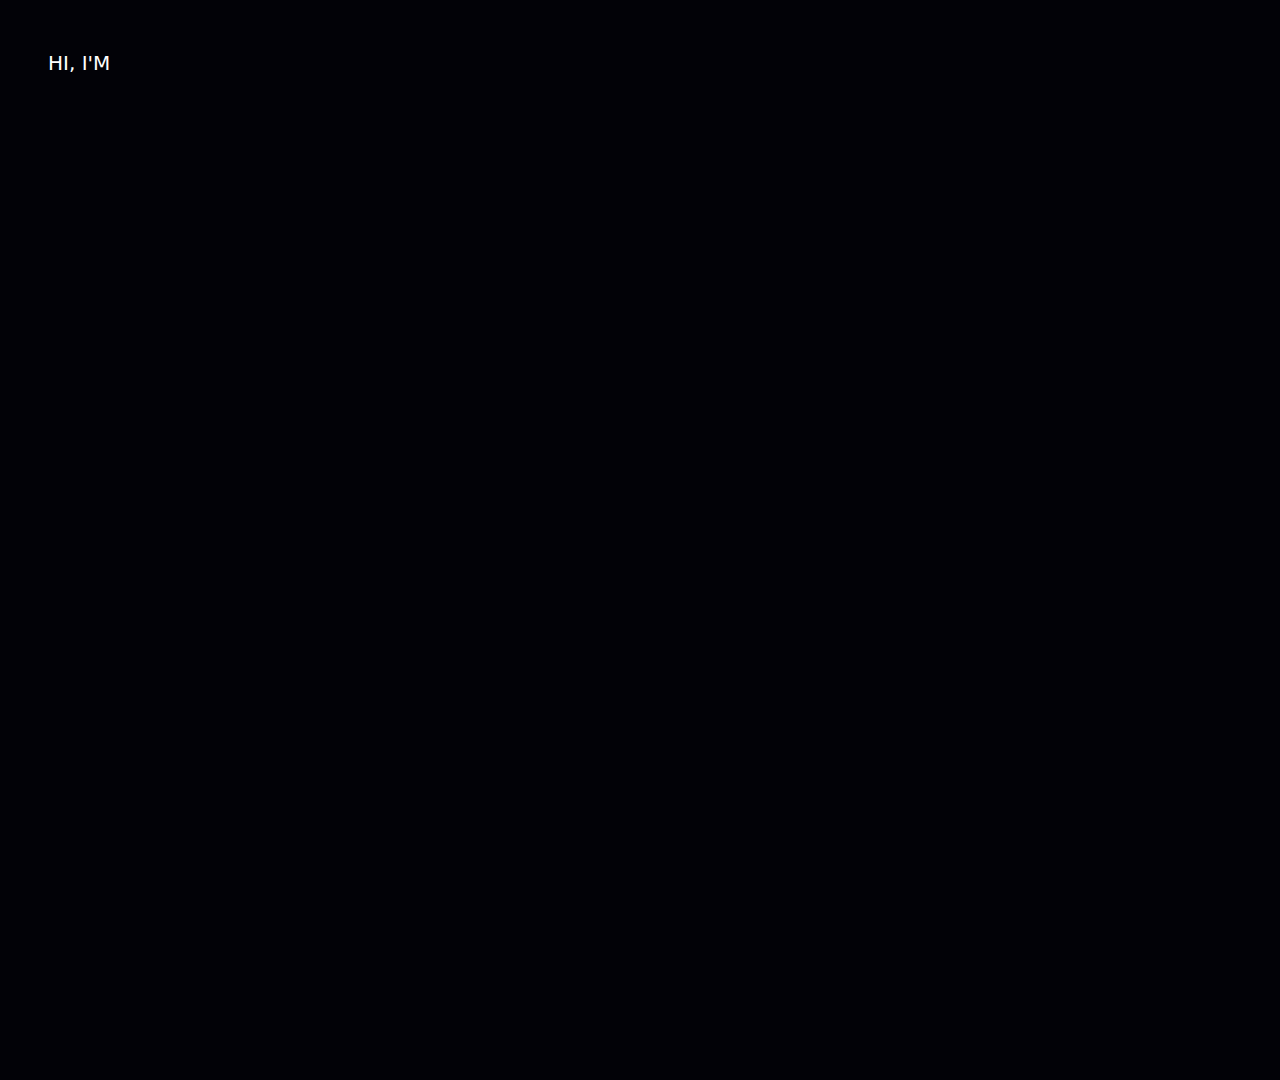
==== index.html @ fba692d8 "Update index.html" ====
<!DOCTYPE html>
  <html>
    <head>
      <link href="https://cdn.jsdelivr.net/npm/bootstrap@5.2.0/dist/css/bootstrap.min.css" rel="stylesheet">
      <link href="style.css" rel="stylesheet">
    </head>
    <body>
      <div class="body">
        <div class="pt-5 ps-5">
          <p class="p1">HI, I'M</p>
        </div>
      </div>
    </body>
  </html>
---- style.css ----
.body {
  width: 1920px;
  height: 1080px;
  background: #020207;
}

.p1 {
  color: white;
  font-size: 20px;
}
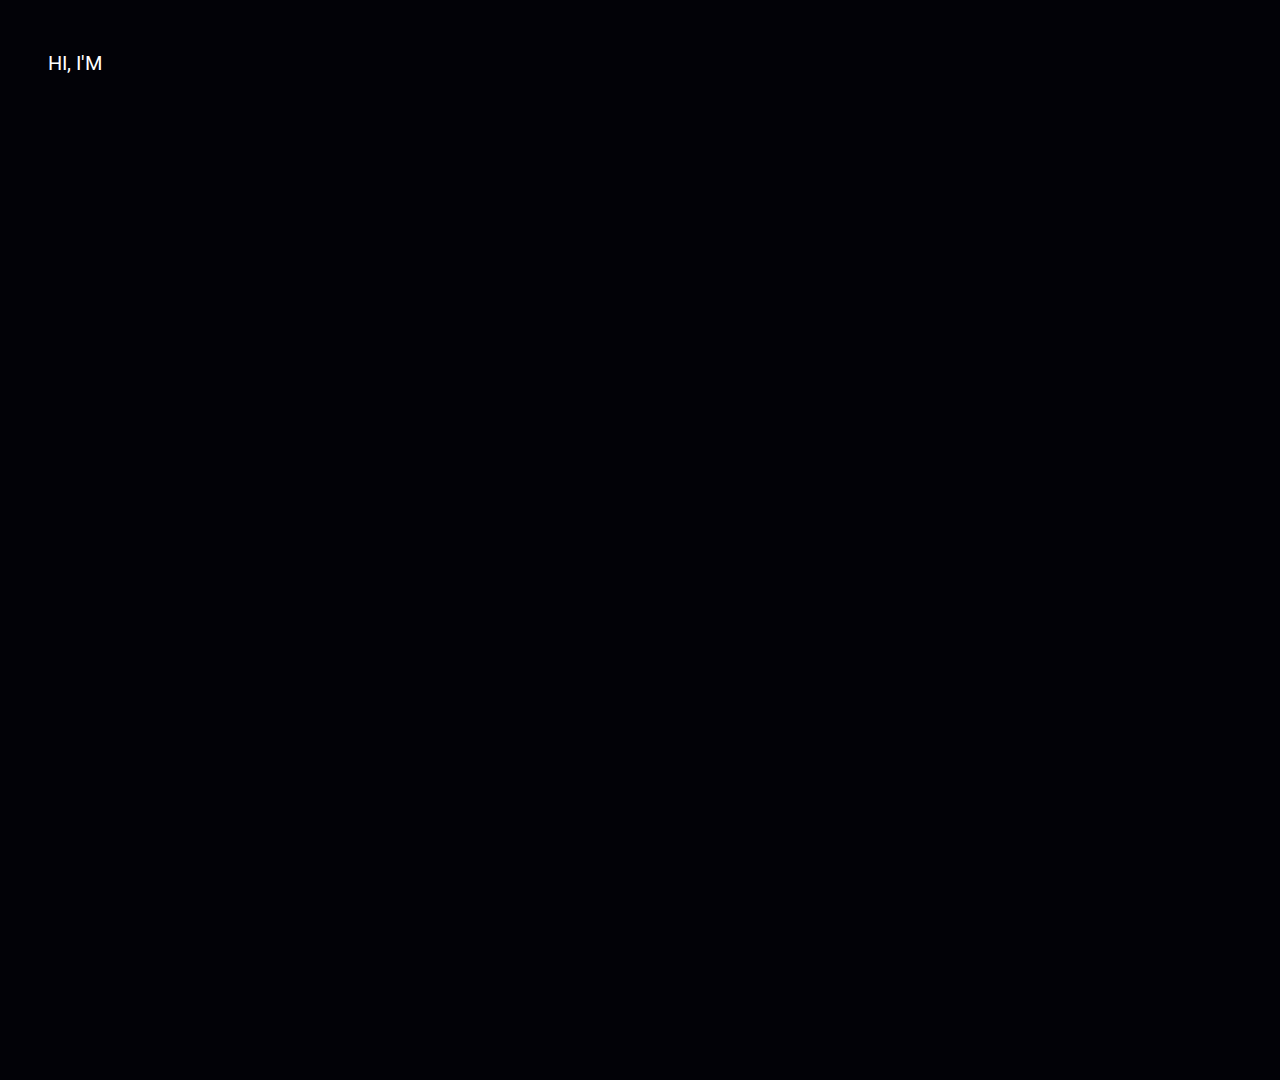
==== commit 8741e363: "Update index.html" ====
--- a/index.html
+++ b/index.html
@@ -1,6 +1,7 @@
 <!DOCTYPE html>
   <html>
     <head>
+      <link href="https://fonts.googleapis.com/css2?family=Roboto&display=swap" rel="stylesheet">
       <link href="https://cdn.jsdelivr.net/npm/bootstrap@5.2.0/dist/css/bootstrap.min.css" rel="stylesheet">
       <link href="style.css" rel="stylesheet">
     </head>
--- a/style.css
+++ b/style.css
@@ -1,3 +1,5 @@
+@import url('https://fonts.googleapis.com/css2?family=Roboto&display=swap');
+
 .body {
   width: 1920px;
   height: 1080px;
@@ -7,4 +9,5 @@
 .p1 {
   color: white;
   font-size: 20px;
+  font-family: 'Roboto';
 }
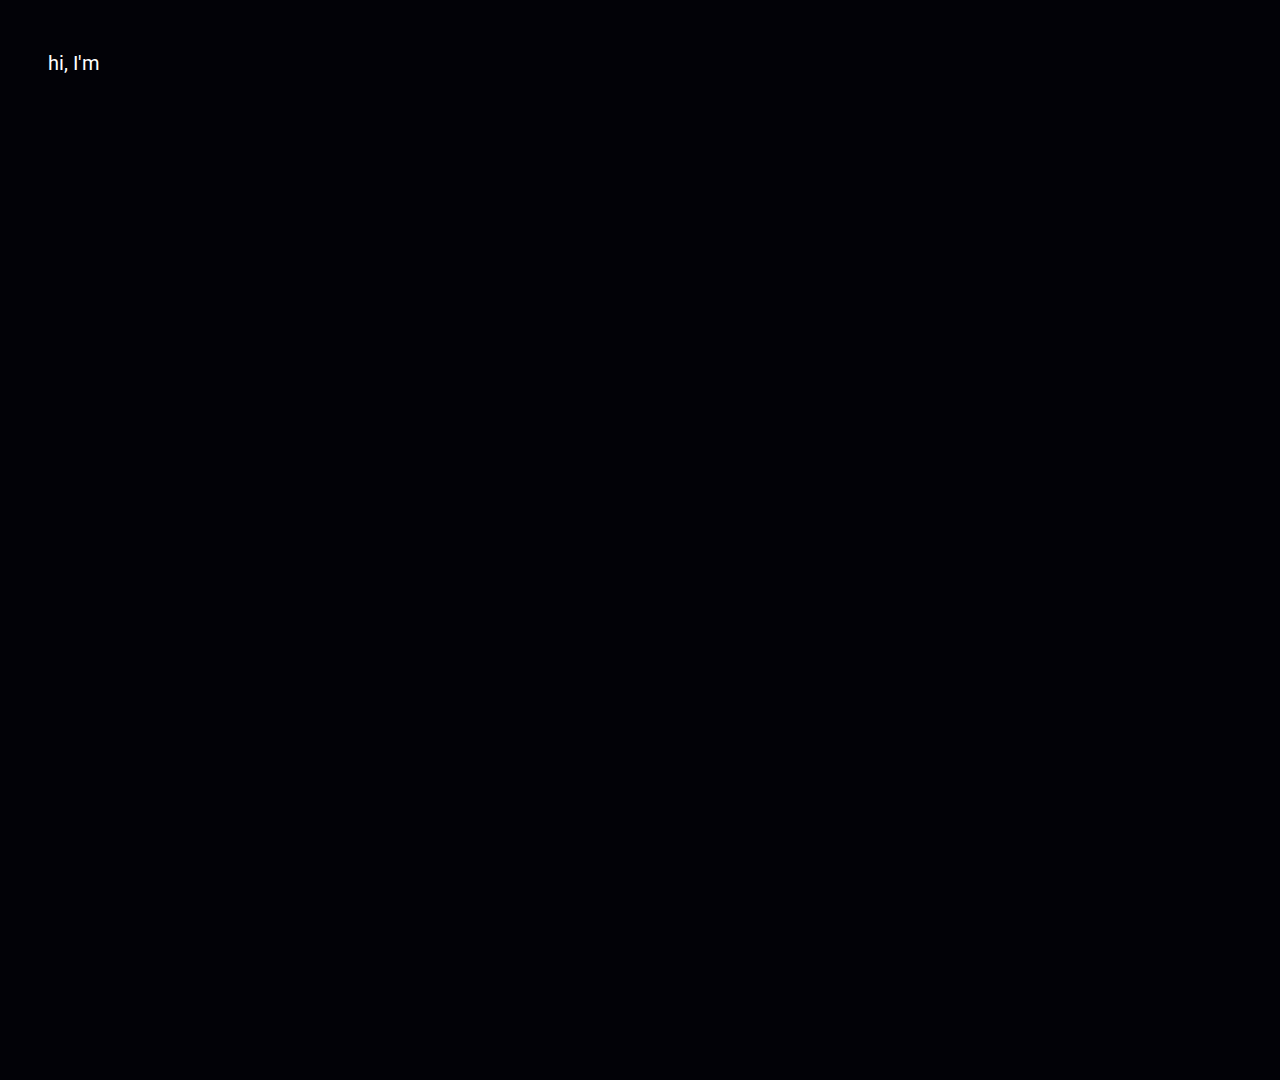
==== commit e7badcdf: "Update index.html" ====
--- a/index.html
+++ b/index.html
@@ -8,7 +8,7 @@
     <body>
       <div class="body">
         <div class="pt-5 ps-5">
-          <p class="p1">HI, I'M</p>
+          <p class="p1">hi, I'm</p>
         </div>
       </div>
     </body>
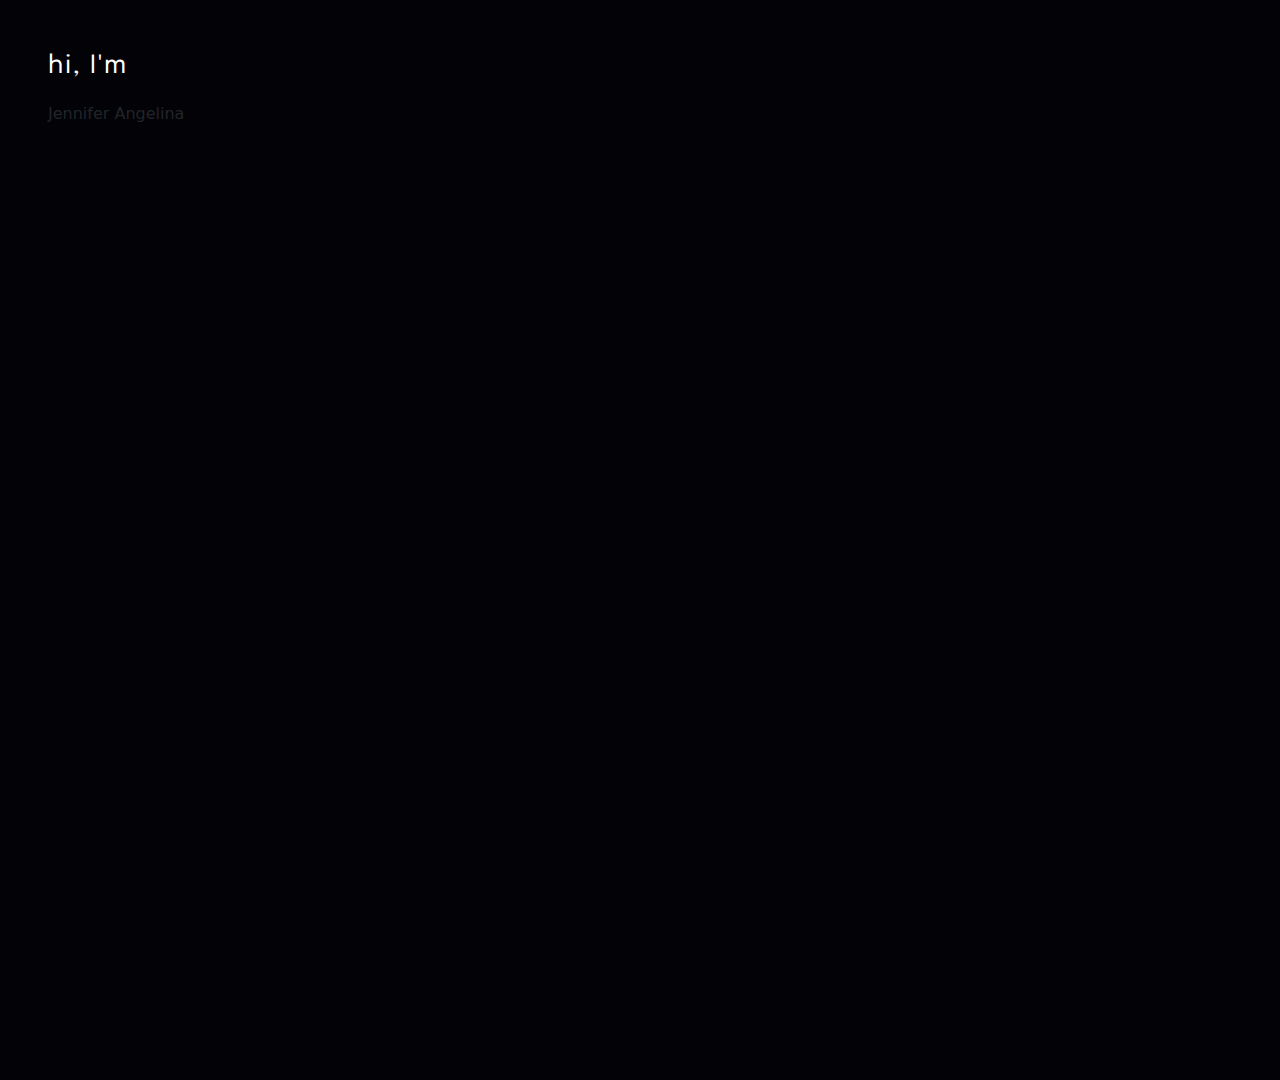
==== commit acd99c3c: "Update index.html" ====
--- a/index.html
+++ b/index.html
@@ -1,7 +1,7 @@
 <!DOCTYPE html>
   <html>
     <head>
-      <link href="https://fonts.googleapis.com/css2?family=Roboto&display=swap" rel="stylesheet">
+      <link href="https://fonts.googleapis.com/css2?family=Epilogue&display=swap" rel="stylesheet">
       <link href="https://cdn.jsdelivr.net/npm/bootstrap@5.2.0/dist/css/bootstrap.min.css" rel="stylesheet">
       <link href="style.css" rel="stylesheet">
     </head>
@@ -9,6 +9,7 @@
       <div class="body">
         <div class="pt-5 ps-5">
           <p class="p1">hi, I'm</p>
+          <p class="name">Jennifer Angelina</p>
         </div>
       </div>
     </body>
--- a/style.css
+++ b/style.css
@@ -1,5 +1,3 @@
-@import url('https://fonts.googleapis.com/css2?family=Roboto&display=swap');
-
 .body {
   width: 1920px;
   height: 1080px;
@@ -8,6 +6,7 @@
 
 .p1 {
   color: white;
-  font-size: 20px;
-  font-family: 'Roboto';
+  font-size: 25px;
+  letter-spacing: 2px;
+  font-family: 'Epilogue';
 }
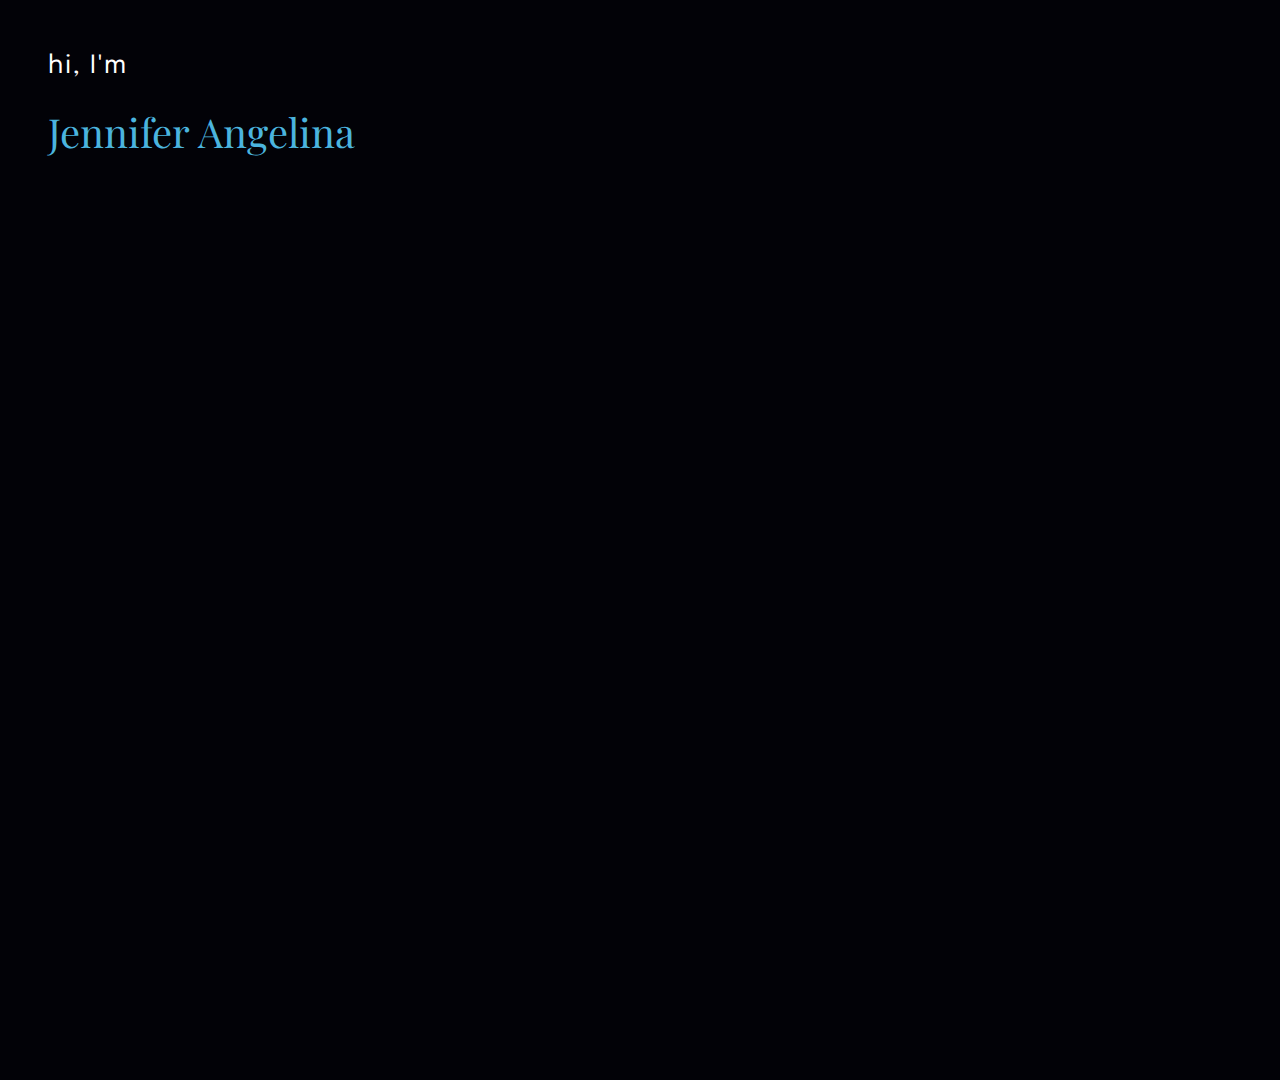
==== commit ca3e5335: "Update index.html" ====
--- a/index.html
+++ b/index.html
@@ -2,6 +2,7 @@
   <html>
     <head>
       <link href="https://fonts.googleapis.com/css2?family=Epilogue&display=swap" rel="stylesheet">
+      <link href="https://fonts.googleapis.com/css2?family=Playfair+Display:ital,wght@1,800&display=swap" rel="stylesheet">
       <link href="https://cdn.jsdelivr.net/npm/bootstrap@5.2.0/dist/css/bootstrap.min.css" rel="stylesheet">
       <link href="style.css" rel="stylesheet">
     </head>
@@ -9,7 +10,7 @@
       <div class="body">
         <div class="pt-5 ps-5">
           <p class="p1">hi, I'm</p>
-          <p class="name">Jennifer Angelina</p>
+          <p class="fullname">Jennifer Angelina</p>
         </div>
       </div>
     </body>
--- a/style.css
+++ b/style.css
@@ -10,3 +10,9 @@
   letter-spacing: 2px;
   font-family: 'Epilogue';
 }
+
+.fullname {
+  color: #4BB4DE;
+  font-size: 40px;
+  font-family: 'Playfair Display';
+}
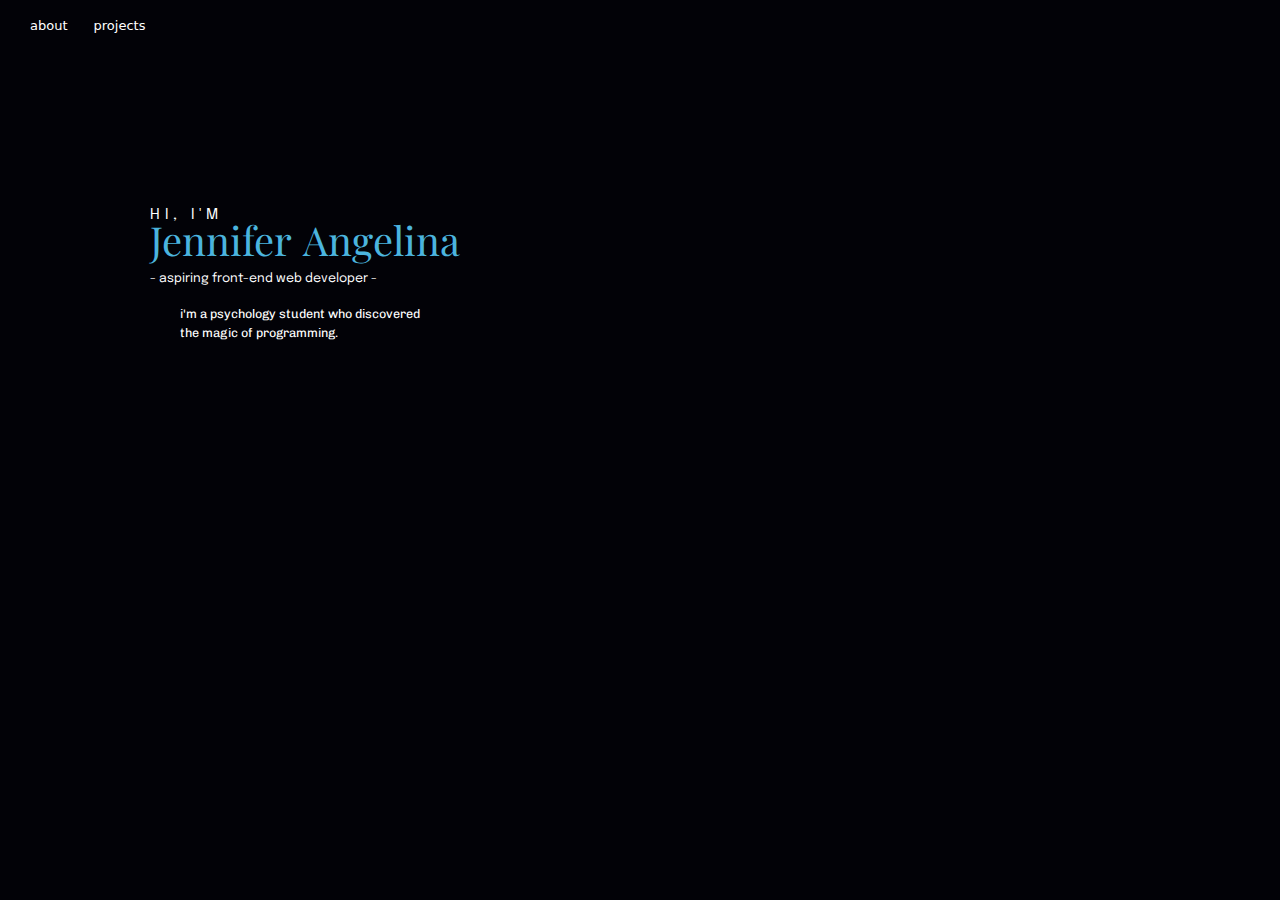
==== commit 6a9e3551: "a" ====
--- a/index.html
+++ b/index.html
@@ -2,16 +2,30 @@
   <html>
     <head>
       <link href="https://fonts.googleapis.com/css2?family=Epilogue&display=swap" rel="stylesheet">
-      <link href="https://fonts.googleapis.com/css2?family=Playfair+Display:ital,wght@1,800&display=swap" rel="stylesheet">
+      <link href="https://fonts.googleapis.com/css2?family=Playfair+Display:ital,wght@0,600;1,500&display=swap" rel="stylesheet">
+      <link href="https://fonts.googleapis.com/css2?family=Chivo&family=Playfair+Display:ital,wght@0,600;1,500&display=swap" rel="stylesheet">
       <link href="https://cdn.jsdelivr.net/npm/bootstrap@5.2.0/dist/css/bootstrap.min.css" rel="stylesheet">
       <link href="style.css" rel="stylesheet">
     </head>
     <body>
-      <div class="body">
-        <div class="pt-5 ps-5">
-          <p class="p1">hi, I'm</p>
-          <p class="fullname">Jennifer Angelina</p>
+      <nav class="navbar navbar-expand">
+        <div class="container-fluid">
+            <div class="navbar-nav">
+              <a class="nav-link about hover1" href="#">about</a>
+              <a class="nav-link hover1" href="#">projects</a>
+            </div>
+          </div>
         </div>
+      </nav>
+
+      <div class="padding1">
+        <p class="p1">HI, I'M</p>
+        <p class="fullname">Jennifer Angelina</p>
+        <p class="p2">- aspiring front-end web developer -</p>
+        <pre class="p3">
+          i'm a psychology student who discovered
+          the magic of programming.
+        </pre>
       </div>
     </body>
   </html>
--- a/style.css
+++ b/style.css
@@ -1,18 +1,62 @@
-.body {
-  width: 1920px;
-  height: 1080px;
+body {
   background: #020207;
+}
+
+a:link, a:visited, a:hover, a:focus, a:active {
+  color: white !important;
+}
+
+.nav-link {
+  font-size: 13px;
+}
+
+.hover1 {
+  border-bottom: 2.5px solid transparent;
+}
+
+.hover1:hover {
+  border-bottom: 2.5px solid #4BB4DE;
+}
+
+.about {
+  margin-left: 10px;
+  margin-right: 10px;
+}
+
+p {
+  margin-bottom: -16px;
 }
 
 .p1 {
   color: white;
-  font-size: 25px;
+  font-size: 15px;
   letter-spacing: 2px;
   font-family: 'Epilogue';
+  letter-spacing: 5px;
+}
+
+.p2 {
+  color: white;
+  font-size: 12.5px;
+  font-family: 'Epilogue';
+  line-height: 4;
+  margin-bottom: 1px;
+}
+
+.p3 {
+  color: white;
+  font-size: 12.5px;
+  font-family: 'Chivo';
 }
 
 .fullname {
   color: #4BB4DE;
   font-size: 40px;
   font-family: 'Playfair Display';
+  word-spacing: 2.5px;
 }
+
+.padding1 {
+  margin-top: 150px;
+  padding-left: 150px;
+}